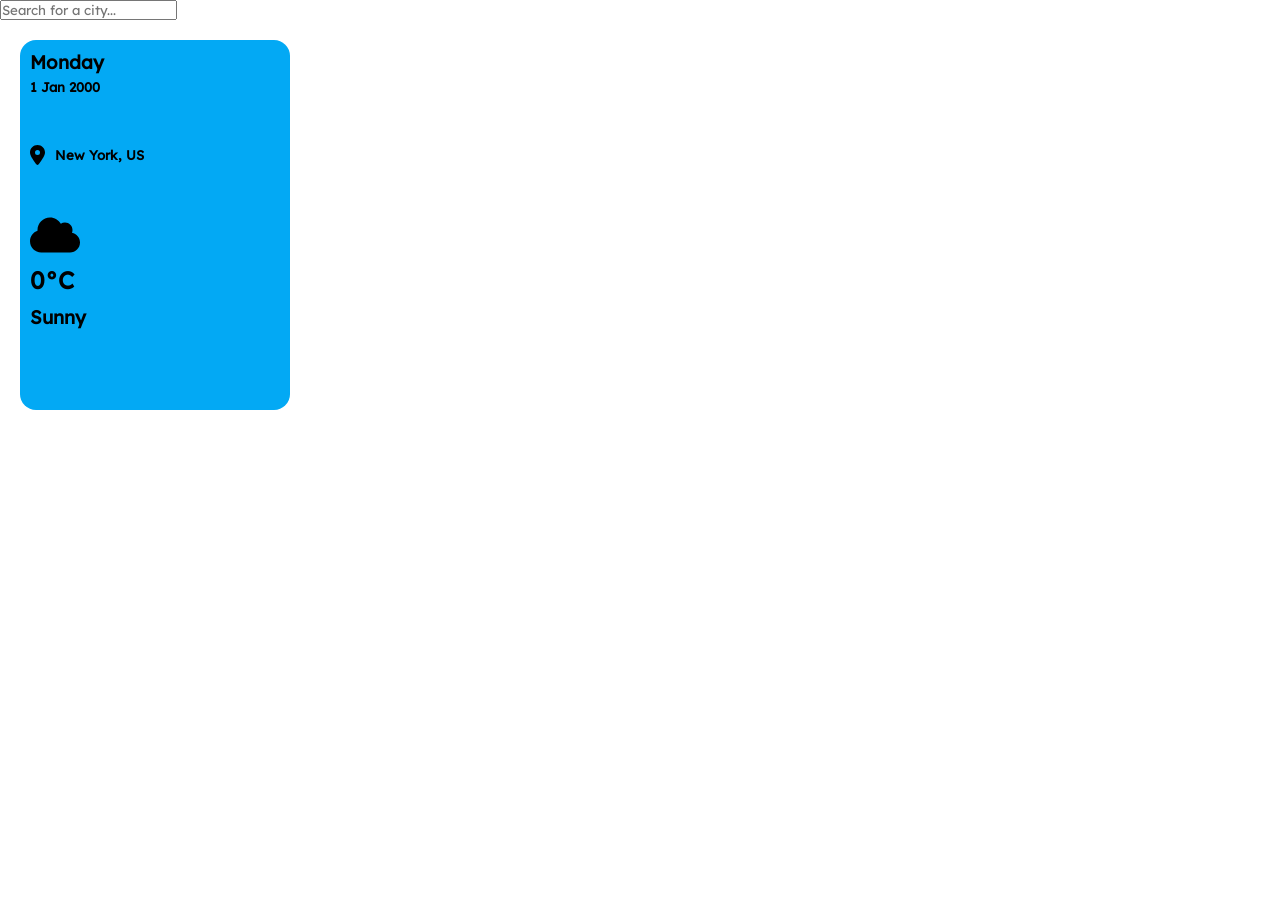
==== index.html @ c0dc3f68 "lksfalije;lkfsoijjlkejlflksa" ====
<html lang="en">
<head>
    <meta charset="UTF-8">
    <meta name="viewport" content="width=device-width, initial-scale=1.0">
    <link rel="stylesheet" href="css/index-style.css">
    <script src="js/weather.js"></script>
    <title>Daily Weather</title>
</head>
<body>
    <input type="text" autocomplete="off" class="searchLocation" placeholder="Search for a city..."/>
    <div class="website-body-currentWeather">
        <div class="weather-dateDiv">
            <h3 class="weather-day">Monday</h3>
            <h5 class="weather-date"> 1 Jan 2000</h5>
        </div>
        <div class="weather-cityDiv">
            <img src="assets/images/location-dot-solid.svg" alt="location-dot-solid" width="15px">
            <h5 class="weather-city">New York, US</h5>
        </div>
        <div class="weather-currentWeather">
            <img src="assets/images/cloud-solid.svg" alt="cloud-solid" width="50px">
            <h2 class="weather-tem">0<span>°C</span></h2>
            <h3 class="weather-name">Sunny</h3>
        </div>
    </div>
</body>
</html>
---- css/index-style.css ----
@font-face {
  font-family: LexendRegular;
  src: url(../assets/fonts/Lexend-Regular.ttf);
  font-style: normal;
  font-weight: 100;
  scroll-behavior: smooth;
}

* {
  font-family: LexendRegular;
  margin: 0;
  padding: 0;
  scroll-behavior: smooth;
}

.website-body-currentWeather {
  display: flex;
  flex-direction: column;
  align-items: flex-start;
  gap: 50px;
  background-color: #03a9f4;
  border-radius: 1em;
  width: 250px;
  margin: 20px;
  padding: 10px;
  height: 350px;
  border: 0px;
}

.weather-dateDiv {
  display: flex;
  flex-direction: column;
  align-items: flex-start;
  gap: 5px;
}

.weather-cityDiv {
  display: flex;
  flex-direction: row;
  align-items: center;
  justify-content: center;
  gap: 10px;
}

.weather-currentWeather {
  display: flex;
  gap: 10px;
  flex-direction: column;
}
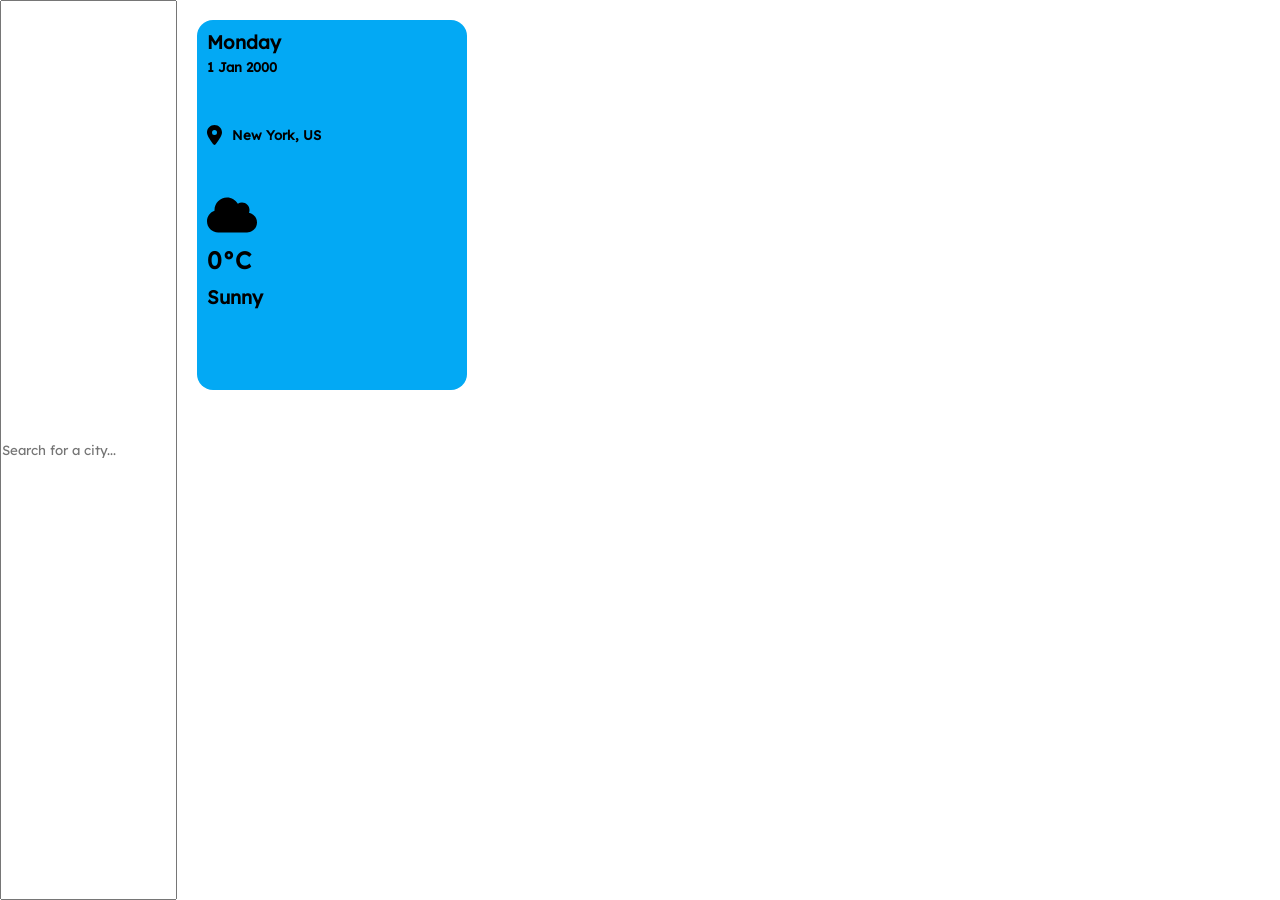
==== commit 421d22ce: "eeeee" ====
--- a/index.html
+++ b/index.html
@@ -7,7 +7,7 @@
     <title>Daily Weather</title>
 </head>
 <body>
-    <input type="text" autocomplete="off" class="searchLocation" placeholder="Search for a city..."/>
+    <input type="text" autocomplete="off" class="searchLocation" placeholder="Search for a city..." onclick="setQuery()"/>
     <div class="website-body-currentWeather">
         <div class="weather-dateDiv">
             <h3 class="weather-day">Monday</h3>
--- a/css/index-style.css
+++ b/css/index-style.css
@@ -11,6 +11,10 @@
   margin: 0;
   padding: 0;
   scroll-behavior: smooth;
+}
+
+body {
+  display: flex;
 }
 
 .website-body-currentWeather {
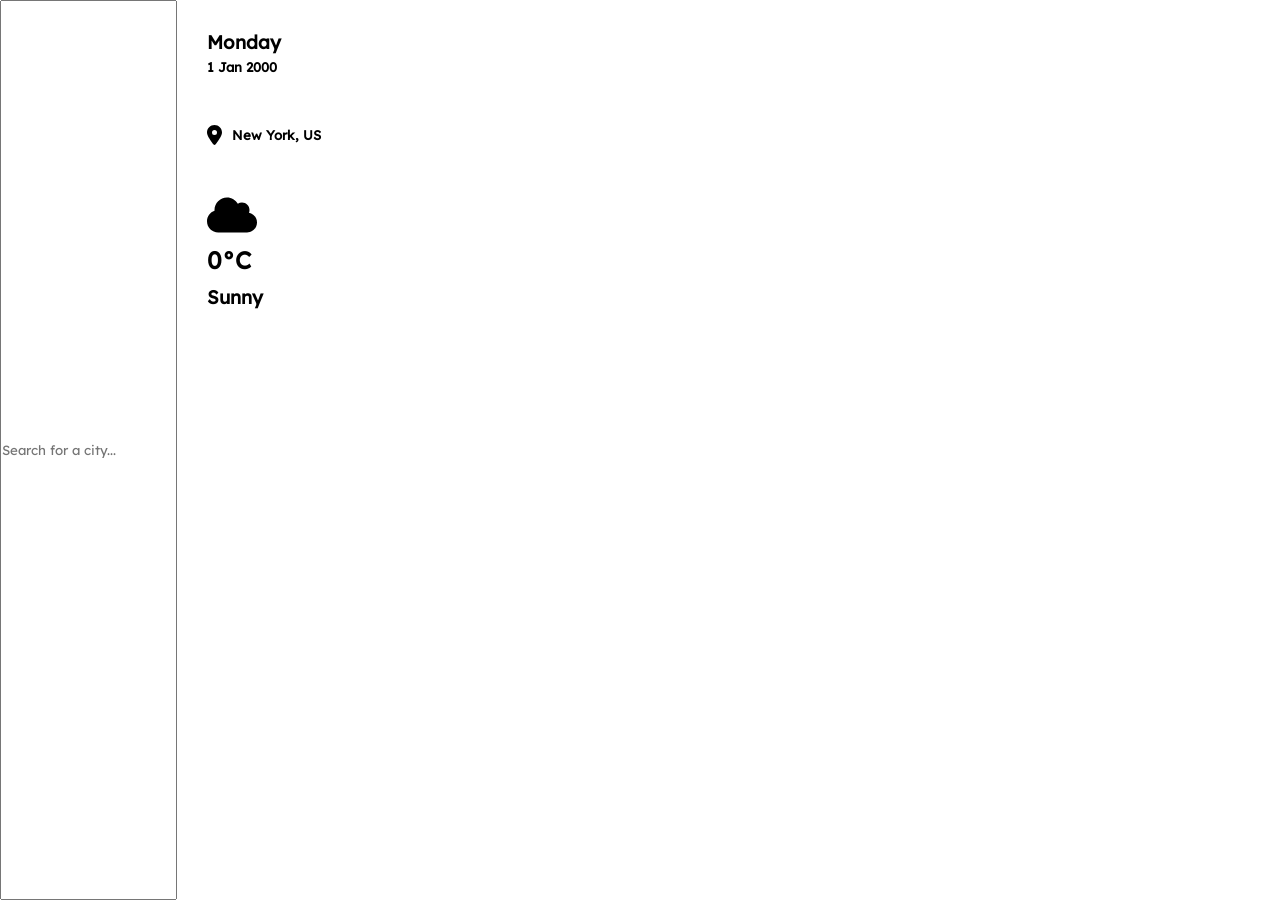
==== commit 6889c4f2: "New UPDATE YAY!!!!" ====
--- a/index.html
+++ b/index.html
@@ -3,11 +3,10 @@
     <meta charset="UTF-8">
     <meta name="viewport" content="width=device-width, initial-scale=1.0">
     <link rel="stylesheet" href="css/index-style.css">
-    <script src="js/weather.js"></script>
     <title>Daily Weather</title>
 </head>
 <body>
-    <input type="text" autocomplete="off" class="searchLocation" placeholder="Search for a city..." onclick="setQuery()"/>
+    <input type="text" autocomplete="off" class="searchLocation" placeholder="Search for a city..."/>
     <div class="website-body-currentWeather">
         <div class="weather-dateDiv">
             <h3 class="weather-day">Monday</h3>
@@ -24,4 +23,5 @@
         </div>
     </div>
 </body>
+<script src="js/weather.js"></script>
 </html>
--- a/css/index-style.css
+++ b/css/index-style.css
@@ -22,7 +22,7 @@
   flex-direction: column;
   align-items: flex-start;
   gap: 50px;
-  background-color: #03a9f4;
+  background-color: linear-gradient(16deg, #03a9f4, transparent);
   border-radius: 1em;
   width: 250px;
   margin: 20px;
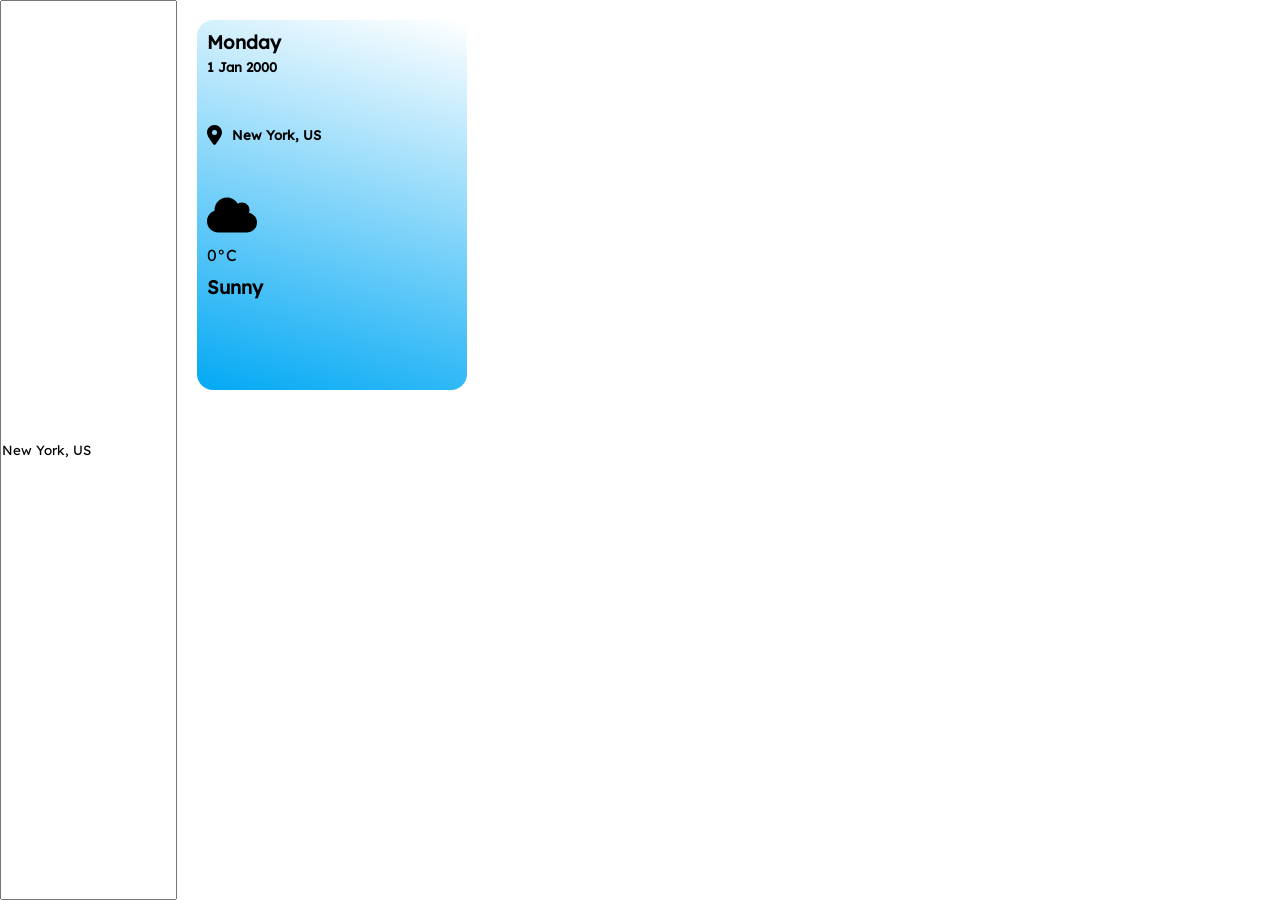
==== commit 544cba18: "Maybe a bug fix?" ====
--- a/index.html
+++ b/index.html
@@ -6,7 +6,7 @@
     <title>Daily Weather</title>
 </head>
 <body>
-    <input type="text" autocomplete="off" class="searchLocation" placeholder="Search for a city..."/>
+    <input type="text" autocomplete="off" class="searchLocation" placeholder="Search for a city..." value="New York, US"/>
     <div class="website-body-currentWeather">
         <div class="weather-dateDiv">
             <h3 class="weather-day">Monday</h3>
@@ -18,7 +18,7 @@
         </div>
         <div class="weather-currentWeather">
             <img src="assets/images/cloud-solid.svg" alt="cloud-solid" width="50px">
-            <h2 class="weather-tem">0<span>°C</span></h2>
+            <div class="weather-temp">0<span>°C</span></div>
             <h3 class="weather-name">Sunny</h3>
         </div>
     </div>
--- a/css/index-style.css
+++ b/css/index-style.css
@@ -22,7 +22,7 @@
   flex-direction: column;
   align-items: flex-start;
   gap: 50px;
-  background-color: linear-gradient(16deg, #03a9f4, transparent);
+  background-image: linear-gradient(16deg, #03a9f4, transparent);
   border-radius: 1em;
   width: 250px;
   margin: 20px;
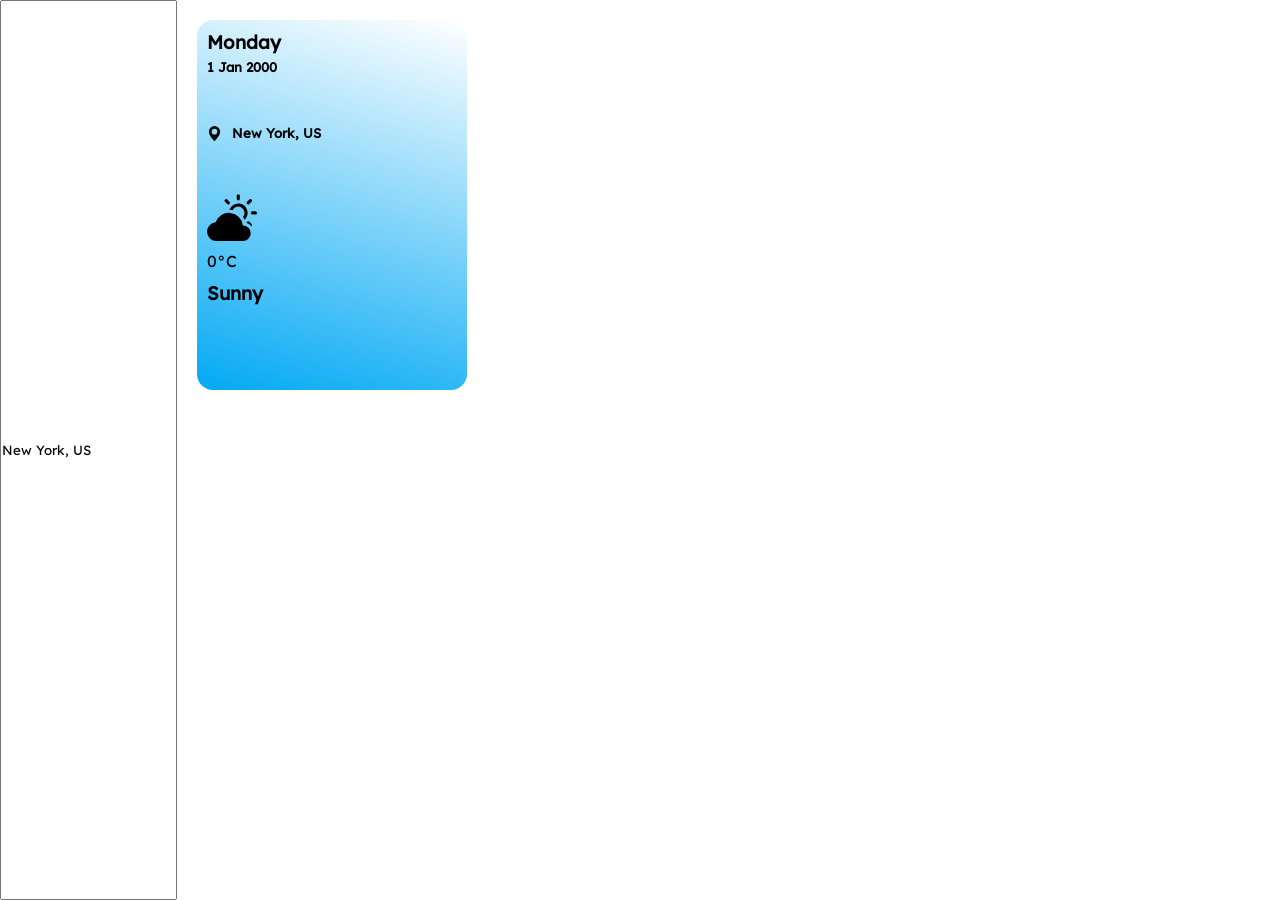
==== commit 737fc524: "lsajdkfjslkdflkasjdf" ====
--- a/index.html
+++ b/index.html
@@ -13,12 +13,12 @@
             <h5 class="weather-date"> 1 Jan 2000</h5>
         </div>
         <div class="weather-cityDiv">
-            <img src="assets/images/location-dot-solid.svg" alt="location-dot-solid" width="15px">
+            <img src="assets/images/geo-alt-fill.svg" alt="location-dot-solid" width="15px">
             <h5 class="weather-city">New York, US</h5>
         </div>
         <div class="weather-currentWeather">
-            <img src="assets/images/cloud-solid.svg" alt="cloud-solid" width="50px">
-            <div class="weather-temp">0<span>°C</span></div>
+            <img src="assets/images/cloud-sun-fill.svg" alt="cloud-solid" width="50px" class="weather-image">
+            <div class="weather-temp">0°C</div>
             <h3 class="weather-name">Sunny</h3>
         </div>
     </div>
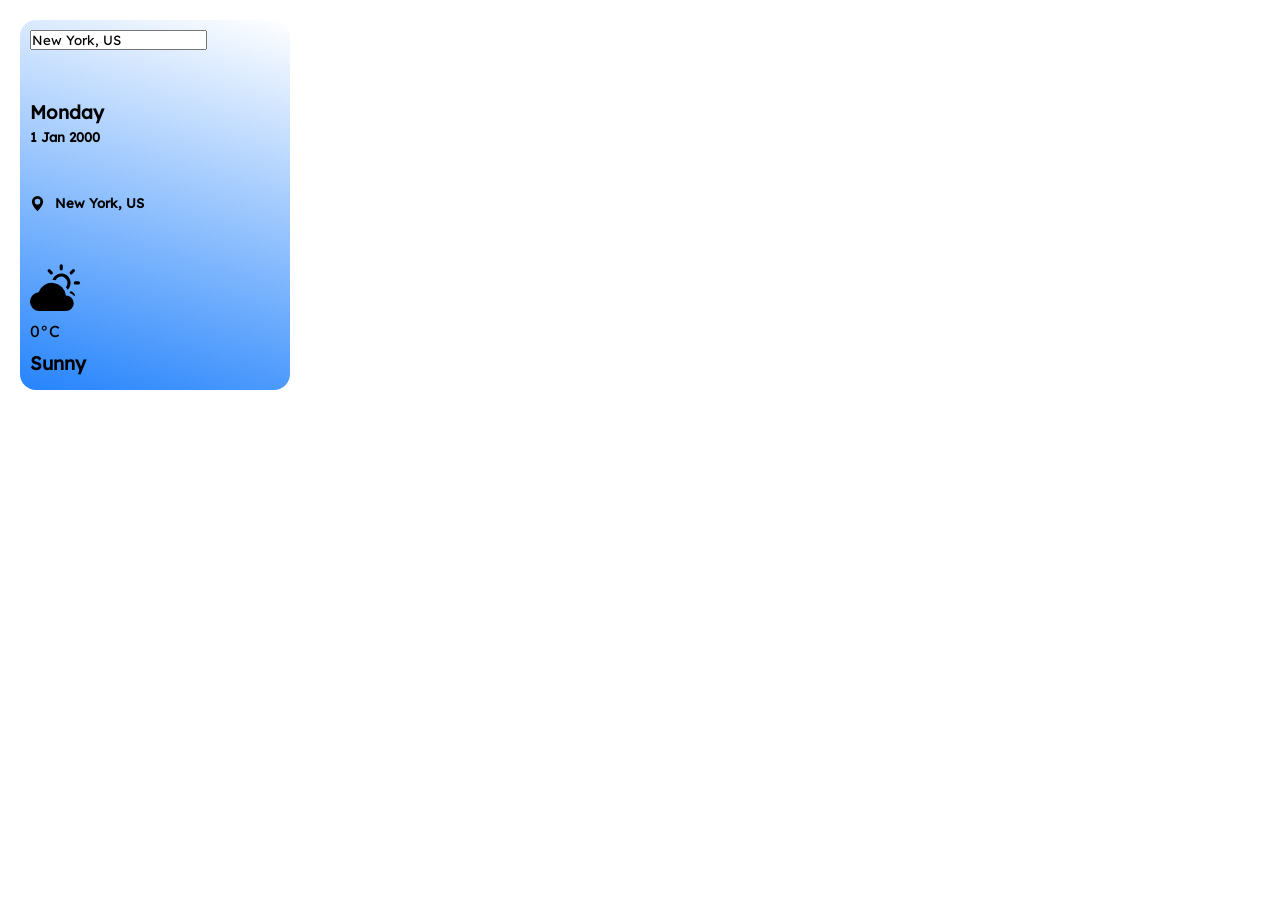
==== commit 6683d17d: "Update shoud now work i guess" ====
--- a/index.html
+++ b/index.html
@@ -6,8 +6,8 @@
     <title>Daily Weather</title>
 </head>
 <body>
-    <input type="text" autocomplete="off" class="searchLocation" placeholder="Search for a city..." value="New York, US"/>
     <div class="website-body-currentWeather">
+        <input type="text" autocomplete="off" class="searchLocation" placeholder="Search for a city..." value="New York, US"/>
         <div class="weather-dateDiv">
             <h3 class="weather-day">Monday</h3>
             <h5 class="weather-date"> 1 Jan 2000</h5>
--- a/css/index-style.css
+++ b/css/index-style.css
@@ -22,7 +22,7 @@
   flex-direction: column;
   align-items: flex-start;
   gap: 50px;
-  background-image: linear-gradient(16deg, #03a9f4, transparent);
+  background-image: linear-gradient(16deg, #2684fc, transparent);
   border-radius: 1em;
   width: 250px;
   margin: 20px;
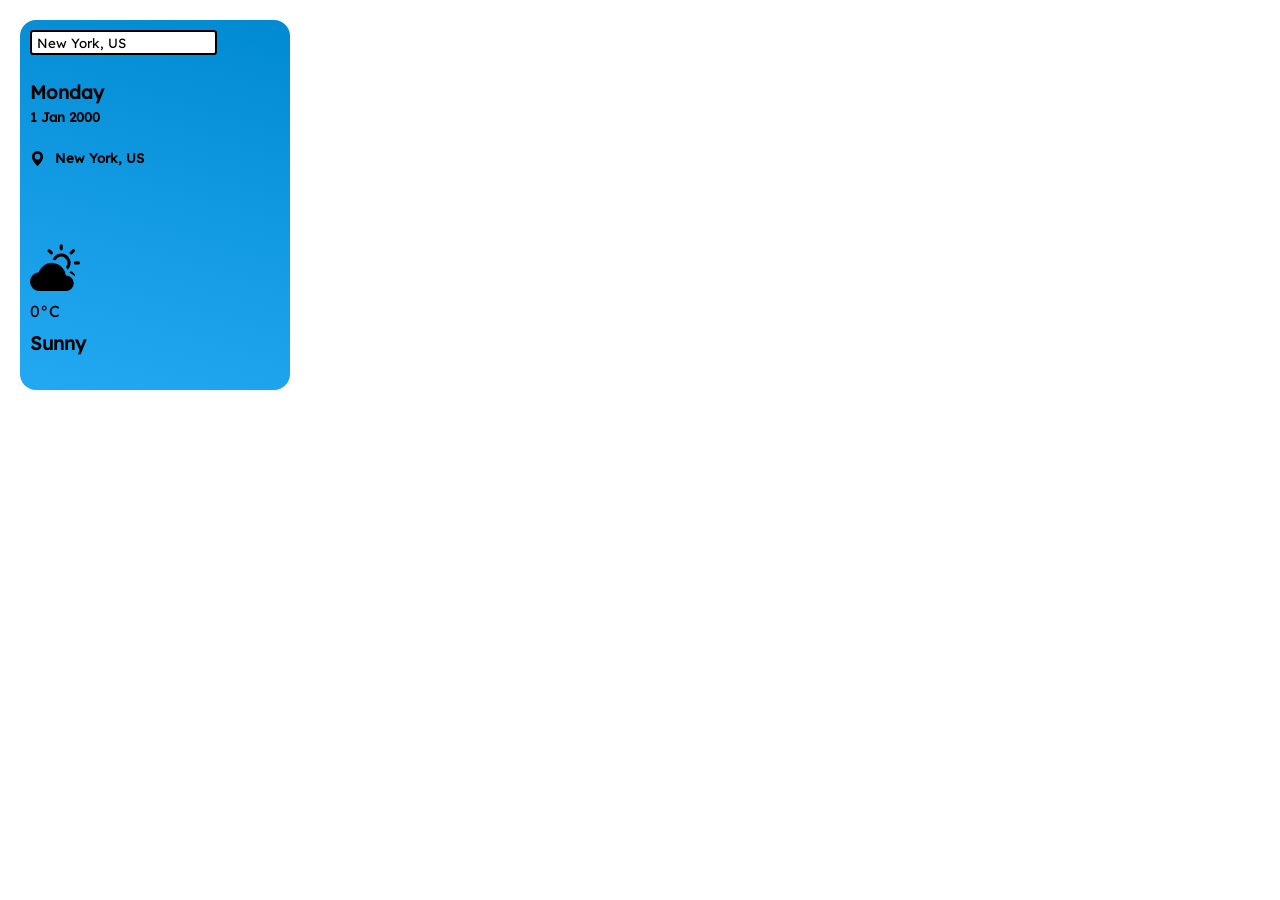
==== commit 02adc791: "lajskdfklasdlkf" ====
--- a/index.html
+++ b/index.html
@@ -2,12 +2,13 @@
 <head>
     <meta charset="UTF-8">
     <meta name="viewport" content="width=device-width, initial-scale=1.0">
+    <link rel="shortcut icon" href="favicon.ico" type="image/x-icon" class="favicon">
     <link rel="stylesheet" href="css/index-style.css">
-    <title>Daily Weather</title>
+    <title class="title">Daily Weather</title>
 </head>
 <body>
     <div class="website-body-currentWeather">
-        <input type="text" autocomplete="off" class="searchLocation" placeholder="Search for a city..." value="New York, US"/>
+        <input type="search" autocomplete="off" class="searchLocation" placeholder="Search for a city..." value="New York, US">
         <div class="weather-dateDiv">
             <h3 class="weather-day">Monday</h3>
             <h5 class="weather-date"> 1 Jan 2000</h5>
--- a/css/index-style.css
+++ b/css/index-style.css
@@ -21,8 +21,8 @@
   display: flex;
   flex-direction: column;
   align-items: flex-start;
-  gap: 50px;
-  background-image: linear-gradient(16deg, #2684fc, transparent);
+  gap: 25px;
+  background-image: linear-gradient(16deg, #23a9f2, #008ad2);
   border-radius: 1em;
   width: 250px;
   margin: 20px;
@@ -50,4 +50,13 @@
   display: flex;
   gap: 10px;
   flex-direction: column;
+  padding-top: 50px;
+}
+
+input{
+  border-radius: 0.25em;
+  border: 2px solid;
+  border-color: black;
+  height: 25px;
+  padding: 5px;
 }
